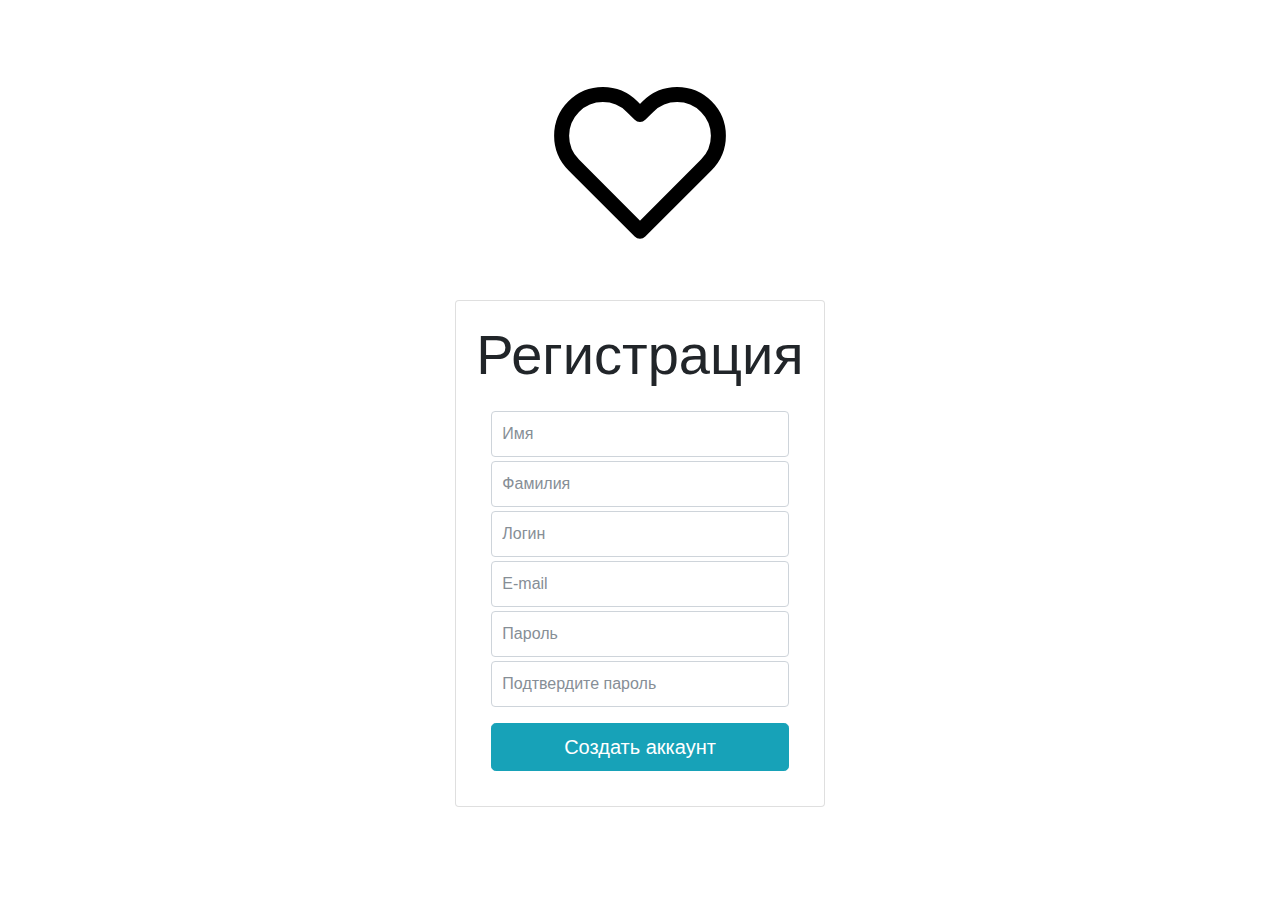
==== register.html @ 82209ee2 "added register page" ====
<!DOCTYPE html>
<html lang="en">

<head>
    <meta charset="utf-8">
    <meta http-equiv="x-ua-compatible" content="ie=edge">
    <meta name="viewport" content="width=device-width, initial-scale=1.0" />

    <link rel="stylesheet" href="./css/styles.css">
    <link rel="stylesheet" href="./css/register-styles.css">
    <title>Регистрация | Что приготовить?</title>
</head>

<body>
    <header class="text-center">
        <img class="logo-image" src="./assets/heart.svg" alt="sohungry">
    </header>

    <div class="row">
        <div class="col"></div>
        <div class="col">
            <div class="card mt-5">
                <div class="card-body">
                    <h2 class="display-4 text-center">Регистрация</h2>
                    <form class="form-register">
                        <!-- Имя -->
                        <label for="inputFName" class="sr-only">Имя</label>
                        <input type="text" id="inputFName" class="form-control mb-1" placeholder="Имя">
                        <!-- Фамилия -->
                        <label for="inputLName" class="sr-only">Фамилия</label>
                        <input type="text" id="inputLName" class="form-control mb-1" placeholder="Фамилия">
                        <!-- Login -->
                        <input type="text" id="inputLogin" class="form-control mb-1" placeholder="Логин" required>
                        <label for="inputLogin" class="sr-only">Логин</label>
                        <!-- E-mail -->
                        <input type="email" id="inputEmail" class="form-control mb-1" placeholder="E-mail" required>
                        <label for="inputEmail" class="sr-only">E-mail</label>
                        <!-- Пароль -->
                        <label for="inputPassword" class="sr-only">Пароль</label>
                        <input type="password" id="inputPassword" class="form-control mb-1" placeholder="Пароль" required>
                        <!-- Подтверждение пароля -->
                        <label for="inputPasswordConf" class="sr-only">Подтвердите пароль</label>
                        <input type="password" id="inputPasswordConf" class="form-control mb-1" placeholder="Подтвердите пароль" required>
                        <!-- Submit -->
                        <button class="btn btn-lg btn-primary btn-block mt-3" type="submit">Создать аккаунт</button>
                    </form>
                </div> <!-- card-body -->
            </div> <!-- /card -->
        </div> <!-- /col#2 -->
        <div class="col"></div>
    </div> <!-- /row -->

</body>

</html>
---- css/register-styles.css ----
body {
    margin: 0 auto;
    max-width: 1000px;
    padding-top: 40px;
    padding-bottom: 40px;
}

.logo-image {
    height: 20vmin;
    margin: 2em 0 0;
}

.form-register {
    padding: 15px;
    margin: 0 auto;
}



.form-register .form-control {
    position: relative;
    height: auto;
    box-sizing: border-box;
    padding: 10px;
    font-size: 16px;
}

.form-register .form-control:focus {
    z-index: 2;
}
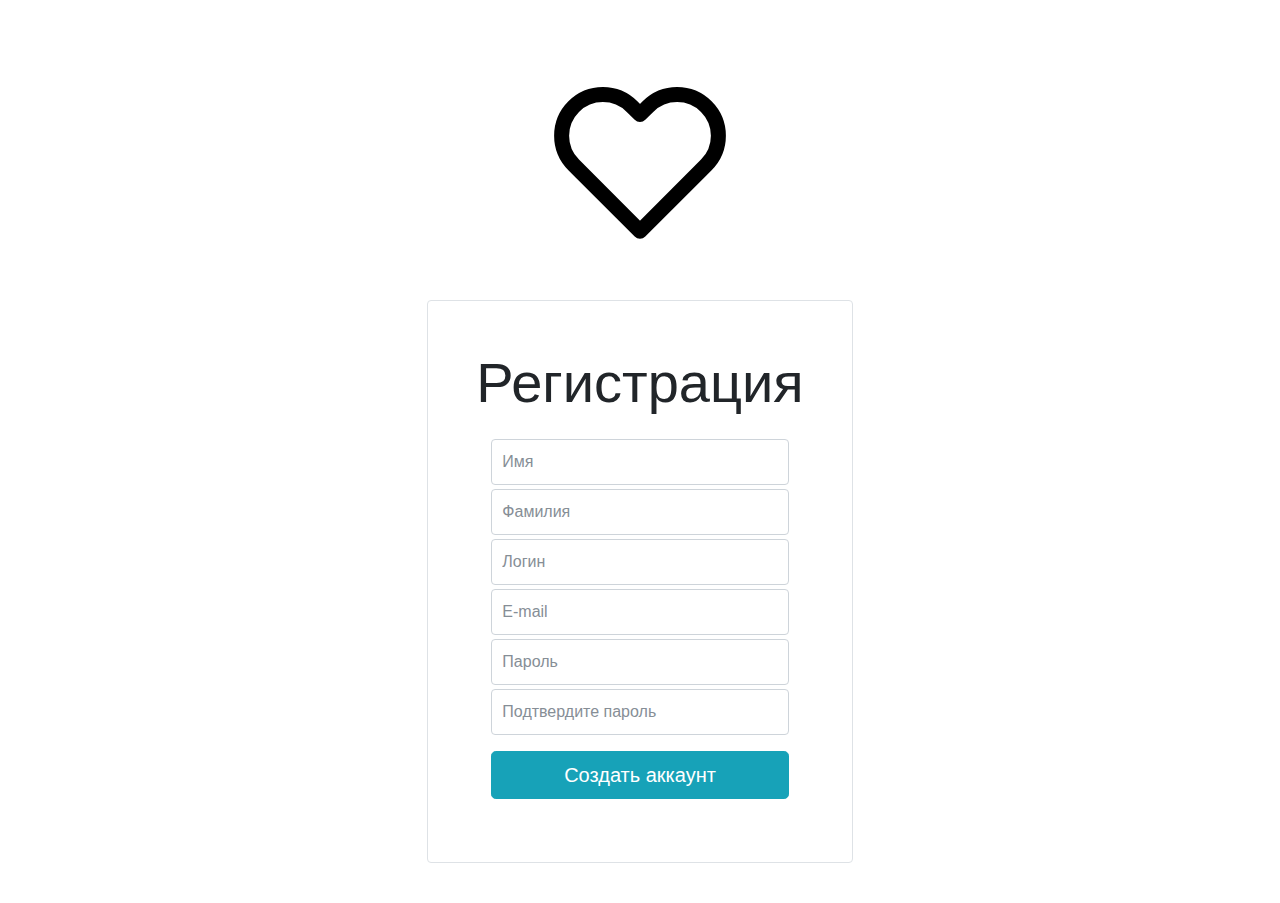
==== commit d294a459: "небольшие изменения в страницах регистрации и входа" ====
--- a/register.html
+++ b/register.html
@@ -19,8 +19,7 @@
     <div class="row">
         <div class="col"></div>
         <div class="col">
-            <div class="card mt-5">
-                <div class="card-body">
+            <div class="border rounded mt-5 p-5">
                     <h2 class="display-4 text-center">Регистрация</h2>
                     <form class="form-register">
                         <!-- Имя -->
@@ -44,8 +43,7 @@
                         <!-- Submit -->
                         <button class="btn btn-lg btn-primary btn-block mt-3" type="submit">Создать аккаунт</button>
                     </form>
-                </div> <!-- card-body -->
-            </div> <!-- /card -->
+            </div> <!-- /border -->
         </div> <!-- /col#2 -->
         <div class="col"></div>
     </div> <!-- /row -->
